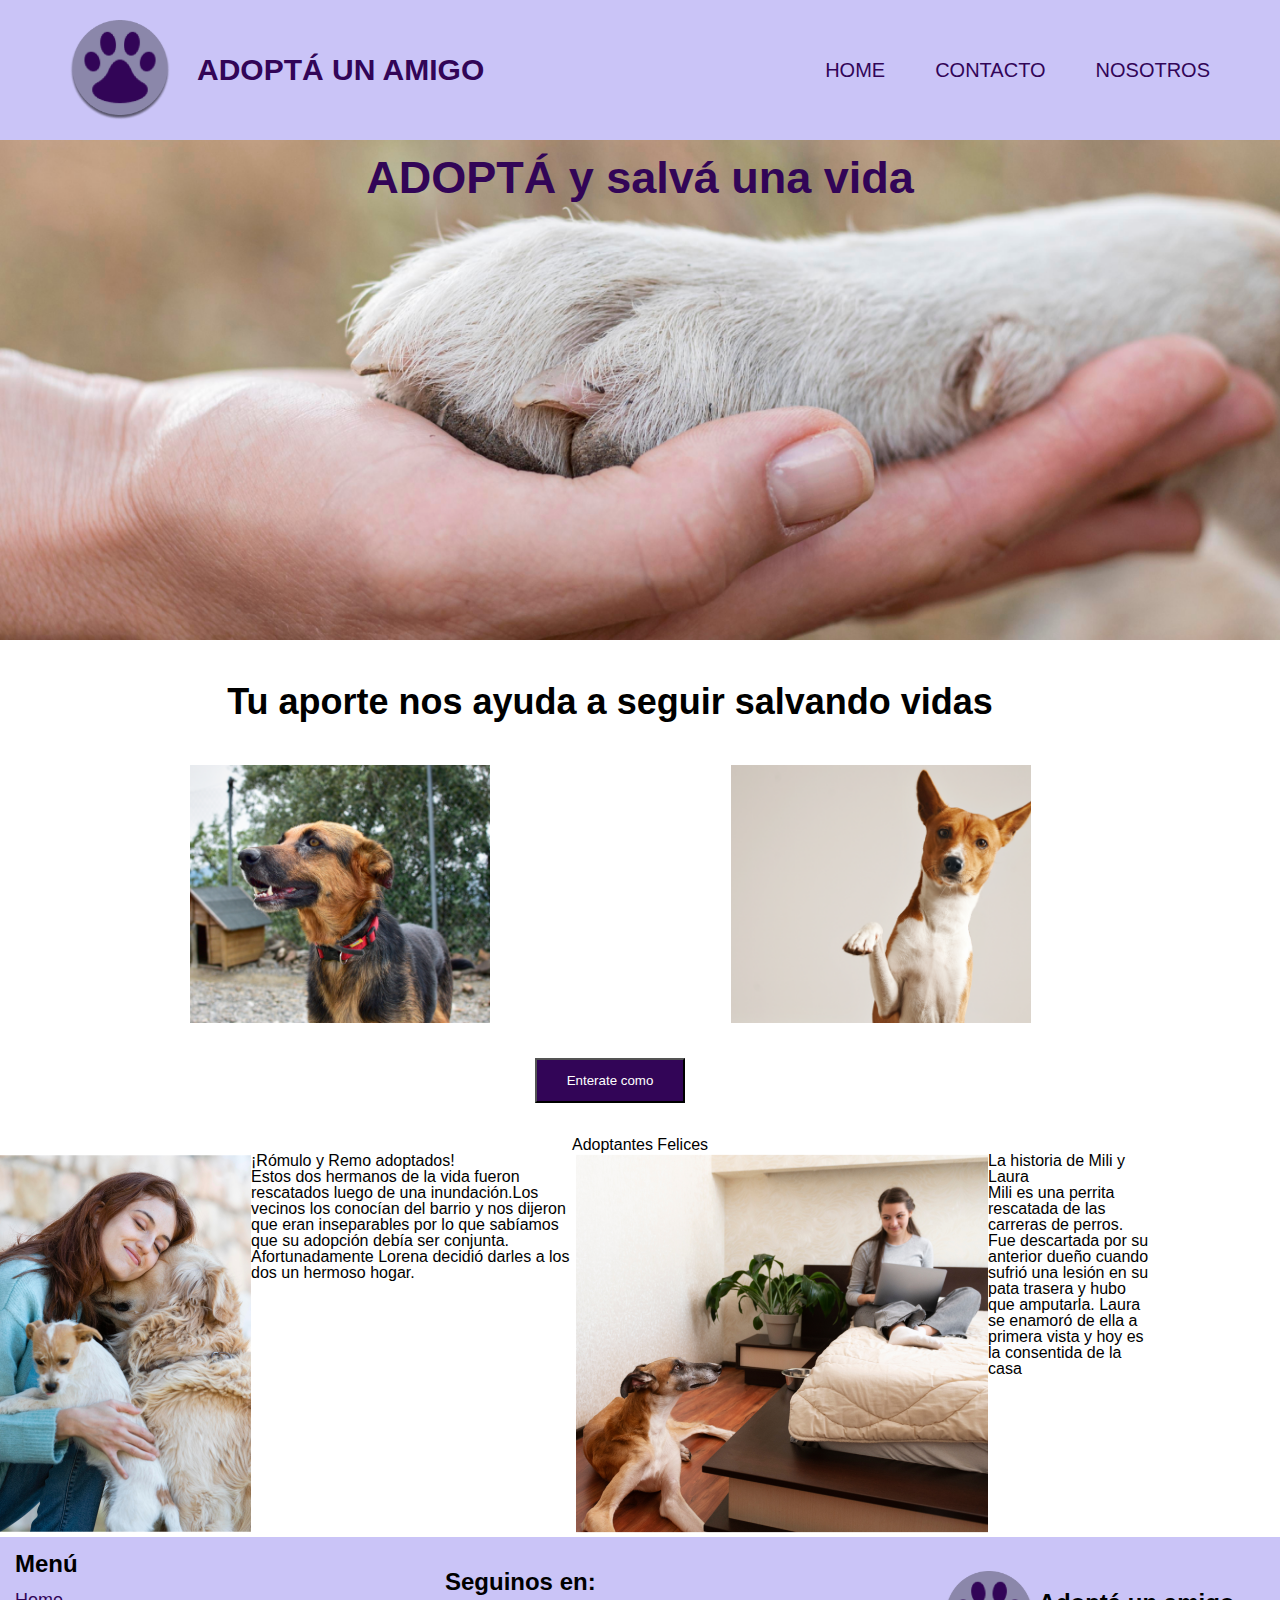
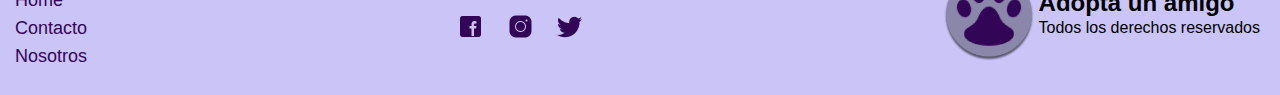
==== index.html @ f13d1623 "proyecto ARP" ====
<!DOCTYPE html>
<html lang="es">
  <head>
    <meta charset="UTF-8" />
    <meta http-equiv="X-UA-Compatible" content="IE=edge" />
    <meta name="viewport" content="width=device-width, initial-scale=1.0" />
    <link rel="stylesheet" href="reset.css" />
    <link rel="stylesheet" href="estilos/estilos.css" />
    <title>Home</title>
  </head>
  <body>
    <header class="headerPrincipal">
      <div class="containerPrincipal">
        <div class="logo-container">
          <img class="logo-header" src="logo/logo.png" alt="logo" />
          <h1 class="headerPrincipal-titulo">
            <a class="headerPrincipal-link" href="#">ADOPTÁ UN AMIGO</a>
          </h1>
        </div>
        <nav class="headerPrincipal-nav">
          <a class="headerPrincipal-nav-link" href="index.html">HOME</a>
          <a class="headerPrincipal-nav-link" href="formulario.html"
            >CONTACTO</a
          >
          <a class="headerPrincipal-nav-link" href="nosotros.html">NOSOTROS</a>
        </nav>
      </div>
    </header>

    <main class="mainPrincipal">
      <section class="containerBanner">
            <div class="banner">
                <h2 class="h2Banner">
                <span class="h2span">ADOPTÁ</span> y salvá una vida</h2>
            </div>
      </section>

      <section class="containerCentral">
        <h2 class="h2SecCentral">
          Tu aporte nos ayuda a seguir salvando vidas
        </h2>
        <div class="containerImgCentral">
          <img class="imgCentral" src="img/home/perroH.png" alt="perrito" />
          <img
            class="imgCentral"
            src="img/home/perroPataH.png"
            alt="otro perrito"
          />
        </div>
        <button class="botonCentral">Enterate como</button>
      </section>

      <section class="sectionHistorias">
            <h1 class="h1Historias">Adoptantes Felices</h1>
            <div class="containerHistorias">
                <div class="containerCard">
                    <div class="imgHistorias">
                        <img class="imgCard" src="img/home/secH1.png" alt="perros" />
                    </div>
                    <div class="textoHistorias">
                        <h1 class="h1TextH">¡Rómulo y Remo adoptados!</h1>
                        <p class="pHistorias">
                            Estos dos hermanos de la vida fueron rescatados luego de una inundación.Los vecinos los conocían del barrio y nos dijeron que eran inseparables por lo que sabíamos que su adopción debía ser conjunta. Afortunadamente Lorena decidió darles a los dos un hermoso hogar.
                        </p>
                    </div>
                </div>

                <div class="containerCard">
                    <div class="imgHistorias">
                        <img class="imgCard" src="img/home/secH2.png" alt="perros" />
                    </div>
                    <div class="textoHistorias">
                        <h1 class="h1TextH">La historia de Mili y Laura</h1>
                        <p class="pHistorias">
                            Mili es una perrita rescatada de las carreras de perros. Fue descartada por su anterior dueño cuando sufrió una lesión en su pata trasera y hubo que amputarla. Laura se enamoró de ella a primera vista y hoy es la consentida de la casa
                        </p>
                    </div>
                </div>
            </div>
        </section>
    </main>

    <footer class="footerPrincipal">
      <div class="containerFooter">
        <div class="containerfooterNav">
          <h2 class="h2footer">Menú</h2>
          <nav class="navFooter">
            <a class="footer-nav-link" href="index.html">Home</a>
            <a class="footer-nav-link" href="formulario.html">Contacto</a>
            <a class="footer-nav-link" href="nosotros.html">Nosotros</a>
          </nav>
        </div>

        <div class="containerRedes">
          <h2 class="h2footer">Seguinos en:</h2>
          <div class="containerIconos">
            <a class="iconoRedes" href=""
              ><img class="imgRedes" src="iconos/facebook.png" alt="facebook"
            /></a>
            <a class="iconoRedes" href=""
              ><img class="imgRedes" src="iconos/instagram.png" alt="Instagram"
            /></a>
            <a class="iconoRedes" href=""
              ><img class="imgRedes" src="iconos/twitter.png" alt="tweeter"
            /></a>
          </div>
        </div>

        <div class="containerLogoFooter">
          <img class="imglogoft" src="logo/logo.png" alt="logoFooter" />
          <div class="containerLogoTxt">
            <h2 class="h2footer">Adoptá un amigo</h2>
            <h3 class="h3footer">Todos los derechos reservados</h3>
          </div>
        </div>
      </div>
    </footer>
  </body>
</html>
---- estilos/estilos.css ----
body{
    font-family: sans-serif;
}

.headerPrincipal{
    background-color: #CAC4F7;
    padding: 20px 70px;
    
}

.containerPrincipal{    
    height: auto;
    display: flex;
    align-items: center;
    justify-content: space-between;
}

.logo-container{
    display: flex;
    align-items: center;  
}

.logo-header{
    width: 100px;
    height: 100px;
    padding:   0px 20px 0px 0px;
}

.headerPrincipal-titulo{
    margin-left: 7px;
    font-weight: bolder;
    font-size: 24px;
    
}

.headerPrincipal-link{
    text-decoration: none;
    color:#320557;
    font-weight: 700px;
    font-size: 30px;
}

.headerPrincipal-nav{
    display: flex;
    justify-content: right;
    align-items: center;
    
}

.headerPrincipal-nav-link{
    text-decoration: none;
    color: #320557;
    width: auto;
    margin: 0 0 0 50px;
    font-size: 20px;
}


.containerBanner{
    height: 500px;
    width: auto;
    background-image: url(../img/home/banner1.png);
    background-repeat: no-repeat;
    background-size: cover;

}

.banner{
    width: auto;
}

.h2Banner{
    font-weight: bolder;
    color: #320557;
    font-size: 45px;
    text-align: center;
    padding: 15px;

}

.h2span{
    color: #320557;
    font-weight: 900px;
}

/* Termina Header*/

/*Empieza Seccion 1*/
.containerCentral{
    width: 90%;
    text-align: center;
    margin: 34px;

}

.h2SecCentral{
    font-weight: bold;
    font-size: 36px;
    padding: 10px;
    margin-top: 20px;

}

.containerImgCentral{
    display: flex;
    justify-content: space-around;
    margin: 35px;

}

.imgCentral{
    width: 300px;

}

.botonCentral{
    background-color: #320557;
    color: white;
    width: 150px;
    height: 45px;

}

/*Termina Seccion 1*/

/*Empieza Seccion 2*/


.sectionHistorias{
   
}
.h1Historias{
    text-align: center;

}

.containerHistorias{
    display: flex;
    width: 90%;
}

.containerCard{
    display: flex;
    width: 90%;

}

.imgHistorias{

}

.imgCard{

}

.textoHistorias{

}

.h1TextH{

}

.pHistorias{

}

/*Termina Seccion 2*/


/*Empieza Footer*/

.footerPrincipal{
    background-color: #CAC4F7;

}

.containerFooter{
    display: flex;
    justify-content: space-between;
    align-items: center;
    padding: 15px;

}

.containerfooterNav{

}

.navFooter{
    display: flex;
    flex-direction: column;
    padding: 10px 10px 10px 0px

}

.footer-nav-link{
    text-decoration: none;
    color:#320557;
    padding: 5px 5px 5px 0px;
    font-size: large;

}

.containerRedes{
    text-align: center;

}

.h2footer{
    font-weight: bold;
    font-size: x-large

}

.containerIconos{
    padding: 10px;

}

.imgRedes{
    width: 25px;
    padding: 10px;
}

.containerLogoFooter{
    display: flex;
    text-align: inherit;
    align-items: center;

}

.imglogoft{
    width: 90px;
    height: 90px;
    padding: 5px;
}

.containerLogoTxt{

}


.h3footer{
    padding: 5px 5px 5px 0px ;

}
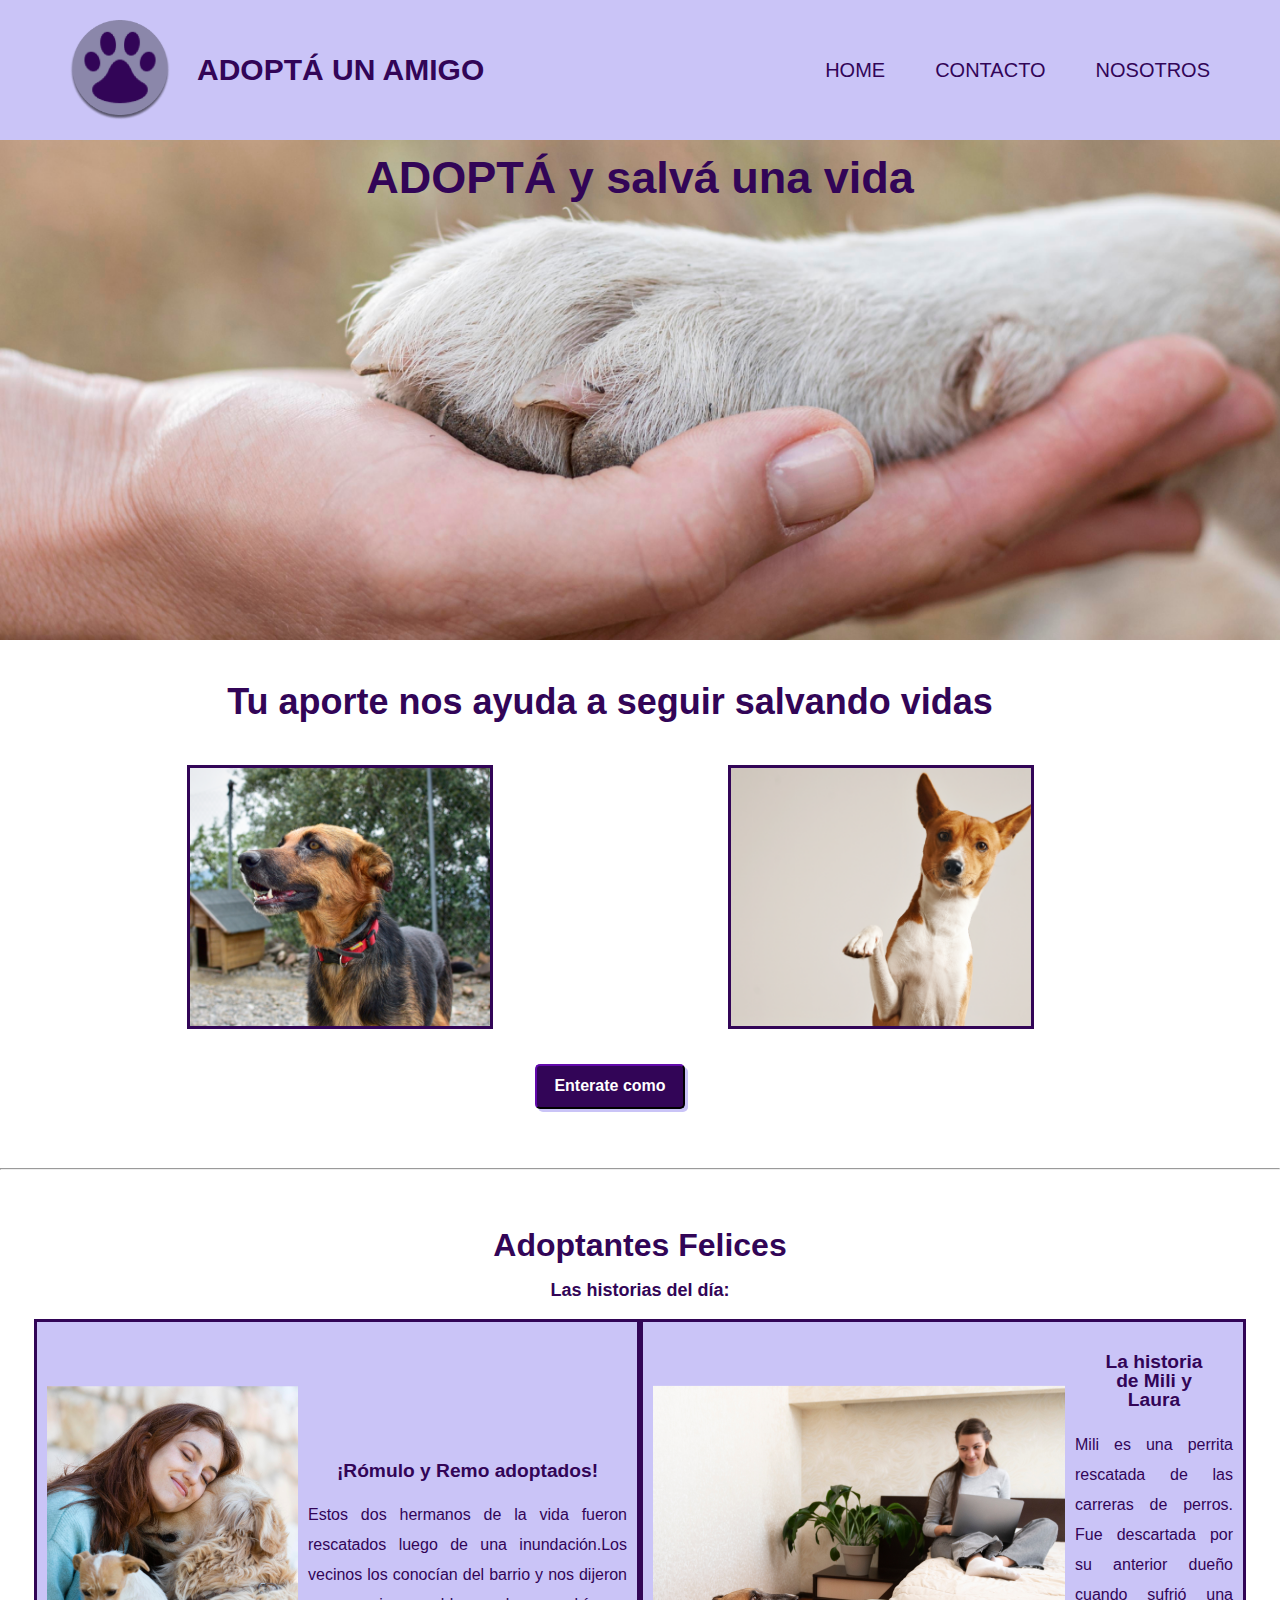
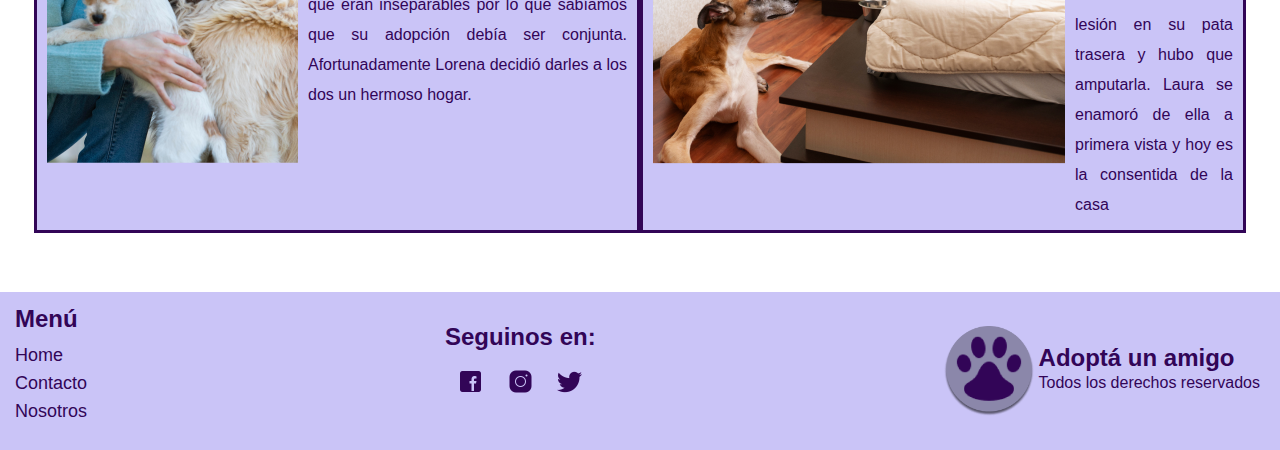
==== commit 9e188c1e: "se acomodo home y se agregaron estilos" ====
--- a/index.html
+++ b/index.html
@@ -50,8 +50,11 @@
         <button class="botonCentral">Enterate como</button>
       </section>
 
+      <hr class="divisor">
+
       <section class="sectionHistorias">
             <h1 class="h1Historias">Adoptantes Felices</h1>
+            <h2 class="h2Historias">Las historias del día:</h2>
             <div class="containerHistorias">
                 <div class="containerCard">
                     <div class="imgHistorias">
--- a/estilos/estilos.css
+++ b/estilos/estilos.css
@@ -1,5 +1,6 @@
 body{
     font-family: sans-serif;
+    color: #320557;
 }
 
 .headerPrincipal{
@@ -90,6 +91,7 @@
     width: 90%;
     text-align: center;
     margin: 34px;
+    padding-bottom: 25px;
 
 }
 
@@ -110,6 +112,7 @@
 
 .imgCentral{
     width: 300px;
+    border: #320557 solid;
 
 }
 
@@ -118,34 +121,75 @@
     color: white;
     width: 150px;
     height: 45px;
+    border-color: #320557;
+    border-radius: 5px;
+    font-size: medium;
+    font-weight: bold;
+    box-shadow: 3px 3px #CAC4F7;
+    
 
 }
 
 /*Termina Seccion 1*/
-
+.divisor{
+    color:#320557;
+   
+}
 /*Empieza Seccion 2*/
 
 
 .sectionHistorias{
+    width: auto;
+    text-align: center;
+    margin: 34px;
+    padding-top: 15px;
+    padding-bottom: 15px;
    
 }
 .h1Historias{
     text-align: center;
-
+    font-size: xx-large;
+    font-weight: bolder;
+    padding-bottom: 10px;
+    margin-top: 10px;
+    margin-bottom: 10px;
+
+}
+
+.h2Historias{
+    text-align: center;
+    font-size: large;
+    font-weight:bold;
+    padding-bottom: 10px;
+    margin-top: 10px;
+    margin-bottom: 10px;
 }
 
 .containerHistorias{
     display: flex;
-    width: 90%;
+    width: auto;
+    height: auto;
+    margin-bottom: 10px;
+   
 }
 
 .containerCard{
     display: flex;
-    width: 90%;
+    width: 50%;
+    align-items: center;
+    text-align: justify;
+    padding: 10px;
+    height: auto;
+    background-color: #CAC4F7;
+    align-items: center;
+    justify-content: space-between;
+    border: solid;
+ 
 
 }
 
 .imgHistorias{
+    margin: inherit;
 
 }
 
@@ -154,14 +198,22 @@
 }
 
 .textoHistorias{
-
-}
+    padding-left: 10px;
+}
+
+
 
 .h1TextH{
+    margin: 10px;
+    padding: 10px;
+    text-align: center;
+    font-size: larger;
+    font-weight: bold;
 
 }
 
 .pHistorias{
+    line-height: 30px;
 
 }
 
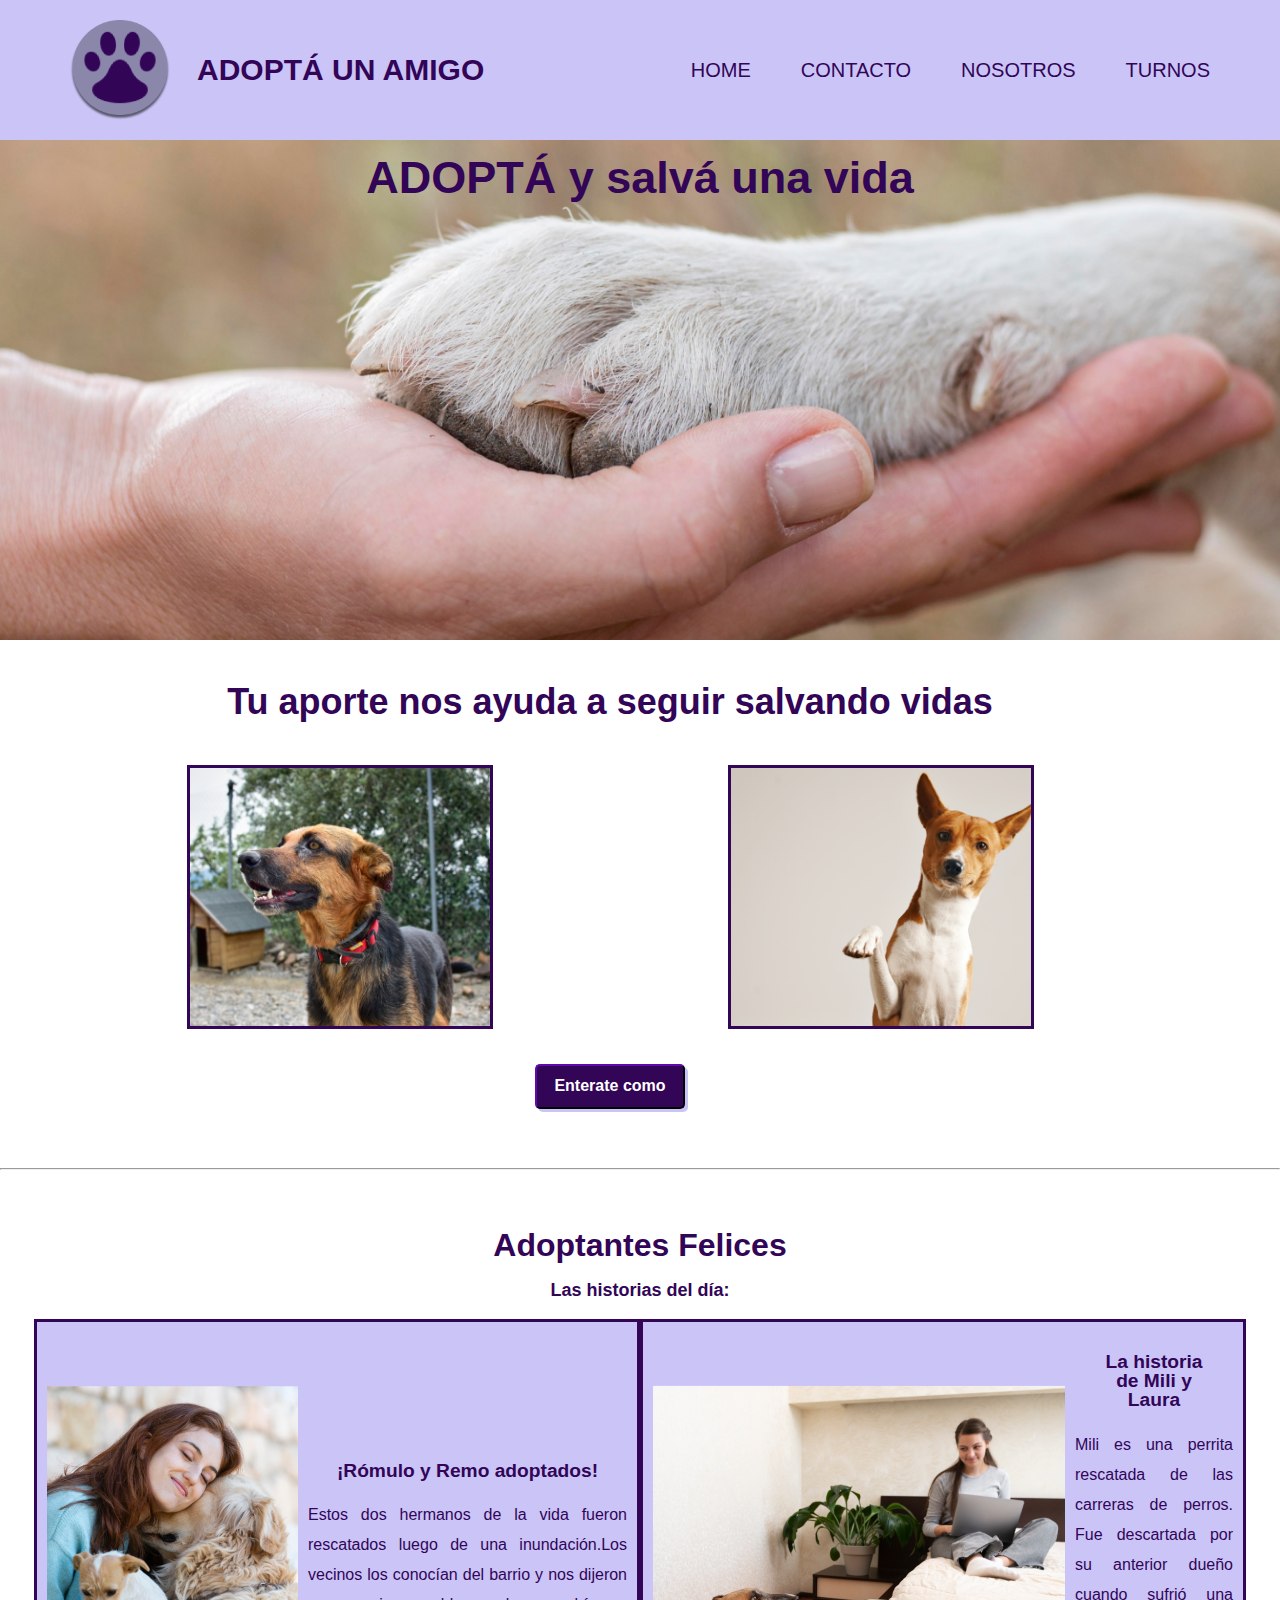
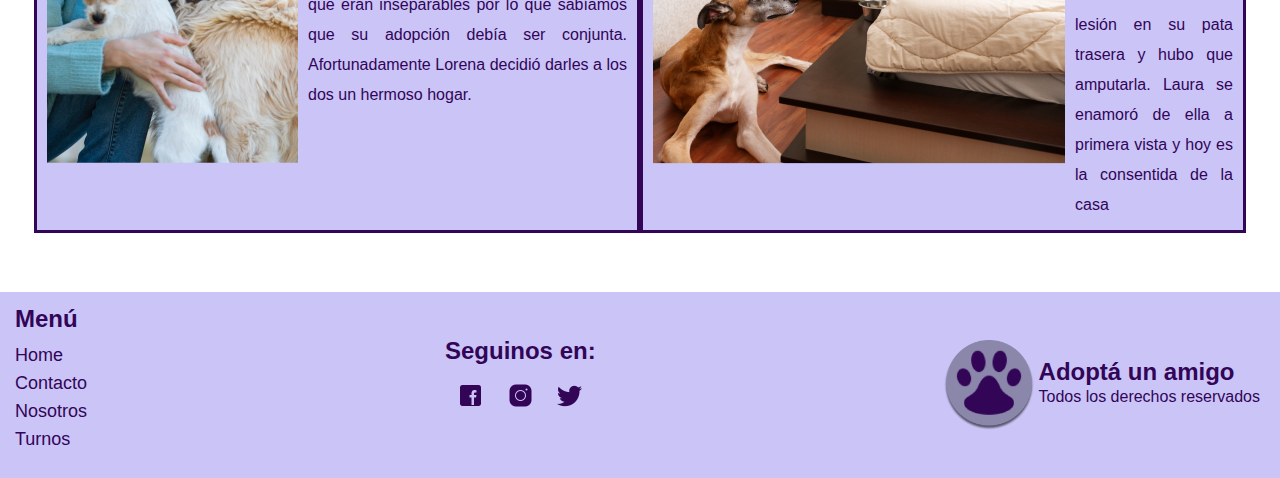
==== commit 235c4568: "Formulario de procesos" ====
--- a/index.html
+++ b/index.html
@@ -23,6 +23,7 @@
             >CONTACTO</a
           >
           <a class="headerPrincipal-nav-link" href="nosotros.html">NOSOTROS</a>
+          <a class="headerPrincipal-nav-link" href="proseso.html">TURNOS</a>
         </nav>
       </div>
     </header>
@@ -91,6 +92,7 @@
             <a class="footer-nav-link" href="index.html">Home</a>
             <a class="footer-nav-link" href="formulario.html">Contacto</a>
             <a class="footer-nav-link" href="nosotros.html">Nosotros</a>
+            <a class="footer-nav-link" href="proseso.html">Turnos</a>
           </nav>
         </div>
 
